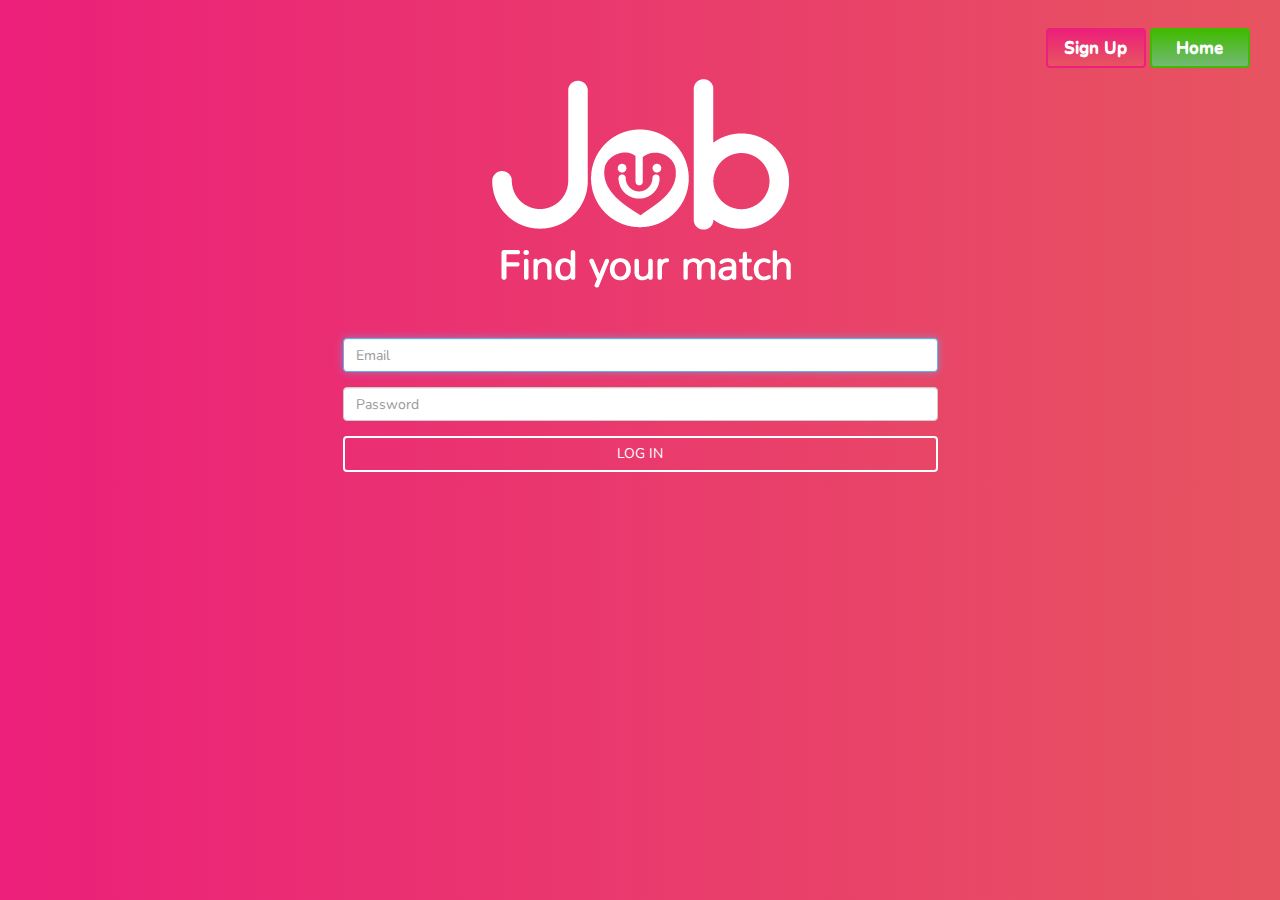
==== login.html @ e1bc6324 "added the login page and the sign up page" ====
<!DOCTYPE html>
<!--[if lt IE 7]>      <html class="no-js lt-ie9 lt-ie8 lt-ie7"> <![endif]-->
<!--[if IE 7]>         <html class="no-js lt-ie9 lt-ie8"> <![endif]-->
<!--[if IE 8]>         <html class="no-js lt-ie9"> <![endif]-->
<!--[if gt IE 8]><!--> <html class="no-js"> <!--<![endif]-->
    <head>
        <meta charset="utf-8">
        <meta http-equiv="X-UA-Compatible" content="IE=edge,chrome=1">
        <title></title>
        <meta name="description" content="">
        <meta name="viewport" content="width=device-width, initial-scale=1">

        <link rel="stylesheet" href="css/bootstrap.min.css">
        <link rel="stylesheet" href="css/bootstrap-theme.min.css">
        <link rel="stylesheet" href="css/main.css">
        <link rel="stylesheet" href="css/media_queries.css">

        <link rel="icon" href="favicon.ico" type="image/ico">
        <link rel="apple-touch-icon" href="apple_icon.png" type="image/png">
        <!--[if lt IE 9]>
            <script src="//html5shiv.googlecode.com/svn/trunk/html5.js"></script>
            <script>window.html5 || document.write('<script src="js/vendor/html5shiv.js"><\/script>')</script>
        <![endif]-->
    </head>
    <body class="no_padding pink no_margin">
        <!--[if lt IE 7]>
            <p class="browsehappy">You are using an <strong>outdated</strong> browser. Please <a href="http://browsehappy.com/">upgrade your browser</a> to improve your experience.</p>
        <![endif]-->

<!-- ======================================================================================
        




                      iphone and small devices ONLY





======================================================================================= -->
<!-- ======================================================================================
        main image and navigation 
        visible iphone android small device from 320px to 480px
        hidden on all devices except the above
======================================================================================= -->
<div id="wrapper_iphone_and_smaller" class="hidden-lg hidden-md visible-sm visible-xs">
  <div class="container-fluid no_padding">
    <div class="row-fluid">
      <nav class="navbar" role="navigation">
        <div class="navbar-header">
          <div class="col-xs-12">
            <span class="sr-only">Toggle navigation</span>
              <img role="button" class="navbar-toggle collapsed menu_button" data-toggle="collapse" data-target="#navbar" aria-expanded="false" aria-controls="navbar" src="img/menu/menu_button_smaller.png" />
          </div>
        </div> <!-- close navbar header -->
        <!-- menu itself -->
        <div id="navbar" class="navbar-collapse collapse no_padding">
          <div class="col-xs-4 pull-right no_padding">
            <form class="navbar-form pull-right" role="form">
              <div class="form-group">
                <a href="sign_up.html" class="btn btn-sign_up wide" role="button">Sign Up</a>
              </div>
              <div class="form-group">
                <a href="index.html" class="btn btn-log_in wide" role="button">Home</a>
              </div> 
            </form>
          </div> <!-- close pull-right only visible on small devices -->
        </div><!--/.navbar-collapse -->
    </div><!-- row-fluid -->
  </div><!-- close container-fluid -->
</nav><!-- close navbar -->
</div><!-- close hidden devices -->
<div class="clearfix"></div>
<div class="container-fluid">
    <div class="row-fluid">
<div class="visible-lg visible-md hidden-xs">
      <div class="col-md-7 col-md-offset-1 col-sm-6">
        <div class="row-fluid">
        </div>
      </div>    
      <div class="col-md-4 col-sm-6">
        <form class="navbar-form navbar-right" role="form">
          <div class="form-group">
            <a href="sign_up.html" class="btn btn-sign_up btn-md" role="button">Sign Up</a>
          </div>
          <div class="form-group">
            <a href="index.html" class="btn btn-log_in btn-md" role="button">Home</a>
          </div> 
        </form>
      </div>
<div class="clearfix"></div>
</div><!-- hidden -->
      <div class="col-md-6 col-md-offset-3 col-lg-6 col-lg-offset-3">
        <p style="text-align: center;"><a role="button" href="index.html"><img class="logo_login" src="img/logo.png"/></a></p>
        <div class="four"></div>
          <form role="form">
            <div class="form-group">
              <input type="email" autofocus required placeholder="Email" class="form-control">
            </div>
            <div class="form-group">
              <input type="password" required placeholder="Password" class="form-control">
            </div>
              <div class="form-group">
              <button type="submit" role="button" class="btn btn-white2">Log In</button>
            </div>
          </form>
        </div><!-- close quick launch -->
      </div><!-- close container-fluid -->
    </div><!-- close jumbotron iphone -->
<div class="clearfix"></div>
</div>
</div>


 







<script src="http://ajax.googleapis.com/ajax/libs/jquery/1.11.1/jquery.min.js"></script>
              <script>window.jQuery || document.write('<script src="js/vendor/jquery-1.11.1.min.js"><\/script>')</script>

              <script src="js/vendor/bootstrap.min.js"></script>

              <script src="js/plugins.js"></script>
              <script src="js/main.js"></script>

          <!-- Google Analytics: change UA-XXXXX-X to be your site's ID. -->
          <script>
              (function(b,o,i,l,e,r){b.GoogleAnalyticsObject=l;b[l]||(b[l]=
              function(){(b[l].q=b[l].q||[]).push(arguments)});b[l].l=+new Date;
              e=o.createElement(i);r=o.getElementsByTagName(i)[0];
              e.src='//www.google-analytics.com/analytics.js';
              r.parentNode.insertBefore(e,r)}(window,document,'script','ga'));
              ga('create','UA-XXXXX-X');ga('send','pageview');
          </script>
 
    </body>
</html>
---- css/main.css ----
/* ==========================================================================
   Author's custom styles
   ========================================================================== */
/*fonts to be used on site*/
@import url(http://fonts.googleapis.com/css?family=Nunito:400);

/*
spacings
*/
.top_bot{
  padding-top: 30px;
  padding-bottom: 30px;
}

.top_bot2{
  padding-top: 50px;
  padding-bottom: 50px;  
}

.top_bot3{
  padding-left: 0;
  padding-right: 0;
  padding-top: 50px;
  padding-bottom: 50px;  
}

.two{
  line-height: 10px;
  height: 20px;
  padding: 0;
  margin: 0;
}

.four{
  line-height: 10px;
  height: 40px;
  padding: 0;
  margin: 0;
}


body{
	font-family: 'Nunito', 'Sans-serif';
}

h1, h2, h3, h4, h5, h6{
	font-size: inherit;
	font-family: inherit;
}

p, button{
	font-size: inherit;
	font-family: inherit;
	font-weight: normal;
	color: #000;
}

a:hover{
  text-decoration: none;
}


.vertical{
  color: #E75460;
  text-align: center;
}

.no_padding{
  padding: 0;
}


.main_image{
    background: url("../img/hero-image-icons.png") no-repeat; 
    -webkit-background-size: 100% 100%;
    -moz-background-size: 100% 100%;
    -o-background-size: 100% 100%;
    background-size: 100% 100%;
    width: 100%;
    height: 613px;
    padding: 0px;
    margin: 0px;
}

button, .btn-md{
	color: white;
	font-size: 17px;
  width: 100px;
}

.btn-sign_up {
	text-shadow: 0 1px 0 #fff;
	background-image: -webkit-linear-gradient(top, #EC207A 0%, #E75460 100%);
	background-image:      -o-linear-gradient(top, #EC207A 0%, #E75460 100%);
	background-image: -webkit-gradient(linear, left top, left bottom, from(#EC207A), to(#E75460));
	background-image:         linear-gradient(to bottom, #EC207A 0%, #E75460 100%);
	filter: progid:DXImageTransform.Microsoft.gradient(startColorstr='#EC207A', endColorstr='#E75460', GradientType=0);
	filter: progid:DXImageTransform.Microsoft.gradient(enabled = false);
	background-repeat: repeat-x;
	border: 2px solid #EC207A;
}
.btn-sign_up:hover,
.btn-sign_up:focus {
  	background-color: #E75460;
  	background-position: 0 -15px;
  	color: #000000;
}
.btn-sign_up:active,
.btn-sign_up.active {
  	background-color: #E75460;
  	border-color: #E75460;
}
.btn-sign_up:disabled,
.btn-sign_up[disabled] {
  	background-color: #E75460;
  	background-image: none;
}


.wide{
  width: 100px;
}

.percent{
  width: 100%;
}

.btn-log_in {
  	text-shadow: 0 1px 0 #fff;
  	background-image: -webkit-linear-gradient(top, #73BA74 0%, #3FBA00  100%);
  	background-image:      -o-linear-gradient(top, #3FBA00 0%, #73BA74 100%);
  	background-image: -webkit-gradient(linear, left top, left bottom, from(#3FBA00), to(#73BA74));
  	background-image:         linear-gradient(to bottom, #3FBA00 0%, #73BA74 100%);
  	filter: progid:DXImageTransform.Microsoft.gradient(startColorstr='#3FBA00', endColorstr='#73BA74', GradientType=0);
  	filter: progid:DXImageTransform.Microsoft.gradient(enabled = false);
  	background-repeat: repeat-x;
  	border: 2px solid #3FBA00;
}
.btn-log_in:hover,
.btn-log_in:focus {
  	background-color: #73BA74;
  	background-position: 0 -15px;
  	border: 2px solid #3FBA00;
  	color: #000000;
}
.btn-log_in:active,
.btn-log_in.active {
  	background-color: #73BA74;
  	border-color: #73BA74;
}
.btn-log_in:disabled,
.btn-log_in[disabled] {
  	background-color: #73BA74;
  	background-image: none;
}


.btn-white {
	text-transform: uppercase;
	border: 2px solid #ffffff;
}

.btn-white:hover,
.btn-white:focus {
  	/* background-color: #EC207A;*/
  	background-position: 0 -15px;
  	color: #000;
  }

.btn-white:active,
.btn-white.active {
  	/*background-color: #EC207A;*/
  	border-color: #EC207A;
}
.btn-white:disabled,
.btn-white[disabled] {
  	/*background-color: #EC207A;*/
  	background-image: none;
}


.btn-white2 {
  text-transform: uppercase;
  border: 2px solid #ffffff;
  width: 100%;
  background-color: transparent;
}

.btn-white2:hover,
.btn-white2:focus {
    /* background-color: #EC207A;*/
    background-position: 0 -15px;
    color: #000;
  }

.btn-white2:active,
.btn-white2.active {
    /*background-color: #EC207A;*/
    border-color: #EC207A;
}
.btn-white2:disabled,
.btn-white2[disabled] {
    /*background-color: #EC207A;*/
    background-image: none;
}


/*thanks to: http://css-tricks.com/css3-gradients/*/
.pink {
  /* Safari 4, Chrome 1-9, iOS 3.2-4.3, Android 2.1-3.0 */
  background-image:
    -webkit-gradient(linear, left top, right top, from(#EC207A), to(#E75460));
  /* Safari 5.1, iOS 5.0-6.1, Chrome 10-25, Android 4.0-4.3 */
  background-image:
    -webkit-linear-gradient(left, #EC207A, #E75460);
  /* Firefox 3.6 - 15 */
  background-image:
    -moz-linear-gradient(left, #EC207A, #E75460);
  /* Opera 11.1 - 12 */
  background-image:
    -o-linear-gradient(left, #EC207A, #E75460);
  /* Opera 15+, Chrome 25+, IE 10+, Firefox 16+, Safari 6.1+, iOS 7+, Android 4.4+ */
  background-image:
    linear-gradient(to right, #EC207A, #E75460);
  filter: progid:DXImageTransform.Microsoft.gradient(startColorstr='#EC207A', endColorstr='#E75460', GradientType=0);
  filter: progid:DXImageTransform.Microsoft.gradient(enabled = false);

  margin-top: 5px;
  padding: 0px;
}

.no_margin{
  margin: 0;
}


.login {
  /* Safari 4, Chrome 1-9, iOS 3.2-4.3, Android 2.1-3.0 */
  background-image:
    -webkit-gradient(linear-gradient from(#3FBA00), to(#73BA74));
  /* Safari 5.1, iOS 5.0-6.1, Chrome 10-25, Android 4.0-4.3 */
  background-image:
    -webkit-linear-gradient(#3FBA00, #73BA74);
  /* Firefox 3.6 - 15 */
  background-image:
    -moz-linear-gradient(#3FBA00, #73BA74);
  /* Opera 11.1 - 12 */
  background-image:
    -o-linear-gradient(#3FBA00, #73BA74);
  /* Opera 15+, Chrome 25+, IE 10+, Firefox 16+, Safari 6.1+, iOS 7+, Android 4.4+ */
  background-image:
    linear-gradient(#3FBA00, #73BA74);
  filter: progid:DXImageTransform.Microsoft.gradient(startColorstr='#3FBA00', endColorstr='#73BA74', GradientType=0);
  filter: progid:DXImageTransform.Microsoft.gradient(enabled = false);

  text-transform: uppercase;
  font-size: 1.8em;
  height: 70px;
  border-radius: 10px;
}

.pink h1{
	color: #fff;
}

.pink p{
	color: #fff;
	font-size: 20px;
  line-height: 20px;
}

.pink a{
	color: #fff;
	font-weight: bold;
	margin-top: 20%;
}

.pink a:hover{
	color: #000;
}


.jumbotron{
  margin-bottom: 0px;
  padding: 0px;
  padding-bottom: 0px;
}

.login span{
	font-size: 1.3em;
}

.green{
	background-color: #ffffff;
	margin-top: 5px;
  margin-left: 0px;
  margin-right: 0px;
  margin-bottom: 0px;
}
.green h1{
	color: #73BA74;
  font-size: inherit;
}

.green ul{
	list-style-type: none;
  padding-left: 0px;
}


.green li{
  color: #73BA74;
  font-size: 1.4em;
}

.green h2{
  color: #73BA74;
  font-size: 1.8em;
}


.green img{
  width: 80%;
  height: auto;
}


.green a{
  color: #fff;
}

.round{
background-color: #73BA74;
border-radius: 50px;
text-align: left;
line-height: 45px;
font-size: 20px;
padding-left: 14px;
padding-right: 14px;
padding-top: 6px;
padding-bottom: 6px;
vertical-align: middle;
color: #fff;
margin: 4px;
}

.login_small {
  /* Safari 4, Chrome 1-9, iOS 3.2-4.3, Android 2.1-3.0 */
  background-image:
    -webkit-gradient(linear-gradient from(#3FBA00), to(#73BA74));
  /* Safari 5.1, iOS 5.0-6.1, Chrome 10-25, Android 4.0-4.3 */
  background-image:
    -webkit-linear-gradient(#3FBA00, #73BA74);
  /* Firefox 3.6 - 15 */
  background-image:
    -moz-linear-gradient(#3FBA00, #73BA74);
  /* Opera 11.1 - 12 */
  background-image:
    -o-linear-gradient(#3FBA00, #73BA74);
  /* Opera 15+, Chrome 25+, IE 10+, Firefox 16+, Safari 6.1+, iOS 7+, Android 4.4+ */
  background-image:
    linear-gradient(#3FBA00, #73BA74);
  filter: progid:DXImageTransform.Microsoft.gradient(startColorstr='#3FBA00', endColorstr='#73BA74', GradientType=0);
  filter: progid:DXImageTransform.Microsoft.gradient(enabled = false);

  text-transform: uppercase;
}


.red{
  background-color: #FFFFFF;
  margin-top: 5px;
  margin-left: 0px;
  margin-right: 0px;
}
.red h1{
  color: #E75460;
}

.red ul{
  list-style-type: none;
  padding-left: 0px;
}


.red li{
  color: #E75460;
  font-size: 1.4em;
}

.red h2{
  color: #E75460;
  font-size: 1.8em;
}

.round2{
background-color: #E75460;
border-radius: 50px;
text-align: left;
line-height: 45px;
font-size: 20px;
padding-left: 14px;
padding-right: 14px;
padding-top: 6px;
padding-bottom: 6px;
vertical-align: middle;
color: #fff;
margin: 4px;
}

.red a{
  color: #FFFFFF;
}


.red img{
  width: 100%;
  height: auto;
}

.login_red {
  /* Safari 4, Chrome 1-9, iOS 3.2-4.3, Android 2.1-3.0 */
  background-image:
    -webkit-gradient(linear-gradient from(#EC207A), to(#E75460));
  /* Safari 5.1, iOS 5.0-6.1, Chrome 10-25, Android 4.0-4.3 */
  background-image:
    -webkit-linear-gradient(#EC207A, #E75460);
  /* Firefox 3.6 - 15 */
  background-image:
    -moz-linear-gradient(#EC207A, #E75460);
  /* Opera 11.1 - 12 */
  background-image:
    -o-linear-gradient(#EC207A, #E75460);
  /* Opera 15+, Chrome 25+, IE 10+, Firefox 16+, Safari 6.1+, iOS 7+, Android 4.4+ */
  background-image:
    linear-gradient(#EC207A, #E75460);
  filter: progid:DXImageTransform.Microsoft.gradient(startColorstr='#EC207A', endColorstr='#E75460', GradientType=0);
  filter: progid:DXImageTransform.Microsoft.gradient(enabled = false);

  text-transform: uppercase;
}



.green_grad {
  background-image:
    -webkit-gradient(linear-gradient from(#73BA74), to(#3FBA00));
  /* Safari 5.1, iOS 5.0-6.1, Chrome 10-25, Android 4.0-4.3 */
  background-image:
    -webkit-linear-gradient(#73BA74, #3FBA00);
  /* Firefox 3.6 - 15 */
  background-image:
    -moz-linear-gradient(#73BA74, #3FBA00);
  /* Opera 11.1 - 12 */
  background-image:
    -o-linear-gradient(#73BA74, #3FBA00);
  /* Opera 15+, Chrome 25+, IE 10+, Firefox 16+, Safari 6.1+, iOS 7+, Android 4.4+ */
  background-image:
    linear-gradient(#73BA74, #3FBA00);
  filter: progid:DXImageTransform.Microsoft.gradient(startColorstr='#73BA74', endColorstr='#3FBA00', GradientType=0);
  filter: progid:DXImageTransform.Microsoft.gradient(enabled = false);
}

.green_grad h1,p,li,a{
  color: #fff;
}

.green_grad h2{
  color: #FFFFFF;
  font-size: 1.8em;
  margin-left: 10%;
}

.line{
  width: 100%;
  min-height: 1px;
  border-bottom: 2px solid #fff;
}

.line2{
  width: 100%;
  margin-left: 0;
  margin-bottom: 10%;
  border-bottom: 2px solid #fff;
}

.green_grad li{
  line-height: 45px;
}

.green_grad a{
  position: relative;
  bottom: 5px;
}


.pink h2{
  color: #FFFFFF;
  font-size: 1.8em;
}

.breadcrumb{
  background-color: transparent;
}
.breadcrumb li{
  margin-left: 10px;
}

.pink li, a{
  font-size: 10px;
}

.breadcrumb a:hover{
  text-decoration: none;
  border: 1px solid blue;
}


/* ==========================================================================
   Responsive Menu
   ========================================================================== */

.logo{ 
  width: 100%;
  height: auto;
  margin-top: 20px;
}


/* ==========================================================================
   iphone and small devices css
   ========================================================================== */

   .iphone{
    background: url("../img/iphone-hero-image.png") no-repeat; 
    -webkit-background-size: 100% 100%;
    -moz-background-size: 100% 100%;
    -o-background-size: 100% 100%;
    background-size: 100% 100%;
    width: 100%;
    height: 799px;
    padding: 0px;
    margin: 0px;
   }


.menu_button{
  width: 15%;
  height: auto;
}

.menu_button:hover{
  cursor: pointer;
}

.logo, .menu_button{
  display: inline-block;
}

/* red */

.round3{
  background-color: #E75460;
  border-radius: 50px;
  text-align: left;
  line-height: 45px;
  font-size: 17px;
  padding-left: 12px;
  padding-right: 12px;
  padding-top: 5px;
  padding-bottom: 5px;
  vertical-align: middle;
  color: #fff;
  margin: 4px;
}

/*green*/

.round4{
  background-color: #73BA74;
  border-radius: 50px;
  text-align: left;
  line-height: 45px;
  font-size: 17px;
  padding-left: 12px;
  padding-right: 12px;
  padding-top: 5px;
  padding-bottom: 5px;
  vertical-align: middle;
  color: #fff;
  margin: 4px;
}


.left_right{
  margin: 0 auto;
  padding-left: 50px;
}
---- css/media_queries.css ----
/* =========================================================================
	Media Queries
   ========================================================================= */


/* =========================================================================
	320 to 479
   ========================================================================= */
@media (min-width: 320px) and (max-width: 479px) {
	.logo{
		width: 43%;
		height: auto;
		margin-left: 20px;
		margin-top: 20px;
	}

	.logo_login{
		width: 43%;
		height: auto;
		margin: 0;
	}

	.login{
		font-size: 1.3em;
		height: 50px;
	}

	.navbar-header{
		margin-top: 30px;
		margin-bottom: 30px;
	}

	.iphone{
		height: 504px;
		width: 100%;
		background-position: center center;
	}
	.pink h1{
		text-align: center;
		font-size: 2em;
	}
	.pink p{
		text-align: center;
		font-size: 16px;
		line-height: 16px;
	}
	.pink a{
		margin-top: 0;
	}

	.red h1, .green h1, .green_grad h1{
		font-size: 2em;
		font-weight: 700;
		line-height: 20px;
		margin-bottom: 0;
		text-align: left;
	}

	.red, .green{
		padding-left: 20px;
	}

	.red h2, .green h2, .green_grad h2, .pink h2{
		line-height: 20px;
		font-size: 1.5em;
	}

	.red li, .green li, .green_grad li, .pink li{
		font-size: 1.3em;
		line-height: 24px;
	}

	.line{
		width: 94%;
		min-height: 1px;
		float: right;
		margin-bottom: 10px;
	}

	.logo_foot{
		width: 80%;
		margin-left: 10%;
		padding-left: 5px;
		padding-right: 5px;
	}
 }

/* =========================================================================
	480 to 567
   ========================================================================= */

 @media (min-width: 480px) and (max-width: 567px) {
	.logo{
		width: 43%;
		height: auto;
		margin-left: 20px;
		margin-top: 20px;
	}

	.iphone{
		height: 520px;
	}

	.pink h1{
		text-align: center;
		font-size: 2em;
	}
	.pink p{
		text-align: center;
		font-size: 16px;
		line-height: 16px;
	}
	.pink a{
		margin-top: 0;
	}

	.red h1, .green h1, .green_grad h1{
		font-size: 2em;
		font-weight: 700;
		line-height: 20px;
		margin-bottom: 0;
		text-align: left;
	}

	.red, .green{
		padding-left: 20px;
	}

	.red h2, .green h2, .green_grad h2, .pink h2{
		line-height: 20px;
		font-size: 1.5em;
	}

	.red li, .green li, .green_grad li, .pink li{
		font-size: 1.3em;
		line-height: 24px;
	}

	.line{
		width: 94%;
		min-height: 1px;
		float: right;
		margin-bottom: 10px;
	}

	.logo_foot{
		width: 80%;
		margin-left: 10%;
		padding-left: 5px;
		padding-right: 5px;
	}
 }

/* =========================================================================
	568 to 599
   ========================================================================= */

 @media (min-width: 568px) and (max-width: 599px) {

 	.logo{
		width: 43%;
		height: auto;
		margin-left: 20px;
		margin-top: 20px;
	}

	.iphone{
		height: 570px;
	}

	.pink h1{
		text-align: center;
		font-size: 2em;
	}
	.pink p{
		text-align: center;
		font-size: 16px;
		line-height: 16px;
	}
	.pink a{
		margin-top: 0;
	}

	.red h1, .green h1, .green_grad h1{
		font-size: 2em;
		font-weight: 700;
		line-height: 20px;
		margin-bottom: 0;
		text-align: left;
	}

	.red, .green{
		padding-left: 20px;
	}

	.red h2, .green h2, .green_grad h2, .pink h2{
		line-height: 20px;
		font-size: 1.5em;
	}

	.red li, .green li, .green_grad li, .pink li{
		font-size: 1.3em;
		line-height: 24px;
	}

	.line{
		width: 94%;
		min-height: 1px;
		float: right;
		margin-bottom: 10px;
	}

	.logo_foot{
		width: 50%;
		margin-left: 24%;
		padding-left: 5px;
		padding-right: 5px;
	}
 
 }

/* =========================================================================
	600 to 767 small tablet profile
   ========================================================================= */

 @media (min-width: 600px) and (max-width: 766px) {
 	.logo{
		width: 43%;
		height: auto;
		margin-left: 20px;
		margin-top: 20px;
	}

	.iphone{
		height: 570px;
	}

	.pink h1{
		text-align: center;
		font-size: 2em;
	}

	.menu_button{
		width: 13%;
		margin-top: 50px;
	}

	.pink p{
		text-align: center;
		font-size: 16px;
		line-height: 16px;
	}
	.pink a{
		margin-top: 0;
	}

	.red h1, .green h1, .green_grad h1{
		font-size: 2em;
		font-weight: 700;
		line-height: 20px;
		margin-bottom: 0;
		text-align: left;
	}

	.red, .green{
		padding-left: 20px;
	}

	.red h2, .green h2, .green_grad h2, .pink h2{
		line-height: 20px;
		font-size: 1.5em;
	}

	.red li, .green li, .green_grad li, .pink li{
		font-size: 1.3em;
		line-height: 24px;
	}

	.line{
		width: 94%;
		min-height: 1px;
		float: right;
		margin-bottom: 10px;
	}

	.logo_foot{
		width: 50%;
		margin-left: 24%;
		padding-left: 5px;
		padding-right: 5px;
	}

 }

/* =========================================================================
	767 to 1024 small to medium devices
   ========================================================================= */

 @media (min-width: 767px) and (max-width: 1024px) {
 	.main_image{
 		background-size: 100% 100%;
 		background-position: center;
 		height: 427px;
 	}
	.navbar-form{
		padding: 0;
	}

	.login{
		border-radius: 5px;
		width: 70%;
		height: 40px;
		margin-top: 0;
		font-size: 1.2em;
		margin-left: 15%;
	}

	.navbar-header{
		width: 100%;
	}

	.btn-md{
		width: 80px;
		font-size: 14px;
	}

	.logo{
		width: 80%;
		margin-left: 10%;
	}

	.jumbotron h1{
		font-size: 45px;
	}

	.pink p{
		font-size: 17px;
		line-height: 17px;
	}

	.pink a{
		margin-top: 10%;
	}

	.pink h1{
		text-align: left;
		font-size: 2em;
	}

	.green h1, .red h1{
		font-size: 45px;
		line-height: 20px;
		margin: 0;
		padding: 0;
	}

	.green h2, .red h2{
		font-size: 20px;
	}

	.round, .round2{
		line-height: 30px;
		font-size: 10px;
		padding-left: 7px;
		padding-right: 7px;
		padding-top: 4px;
		padding-bottom: 4px;
		vertical-align: middle;
		color: #fff;
		margin: 4px;
	}

	.red li, .green li{
		font-size: 1em;
	}

	.line{
		width: 80%;
		margin-left: 10%;
		margin-right: 10%;
	}

	.green_grad li{
		line-height: 25px;
	}

	.green_grad ul{
		margin-top: 10%;
	}

	.col-md-2{
		min-height: 0px;
		padding: 0;
	}

	.red img{
		width: 85%;
	}

	.small_logo{
		width: 80%; 
		margin-left: 10%; 
		height: auto;
	}
 }

 	/* 1024 to desktop */

 @media (min-width: 1024px) and (max-width: 1200px) {
	.main_image{
		background-size: 100% 100% !important;
	}
	/*more....*/
	.small_logo{
		margin-left: 0;
	}
 }

 	/* greater than desktop */

 @media (min-width: 1200px) and (max-width: 1980px) {

	/*more....*/

 }
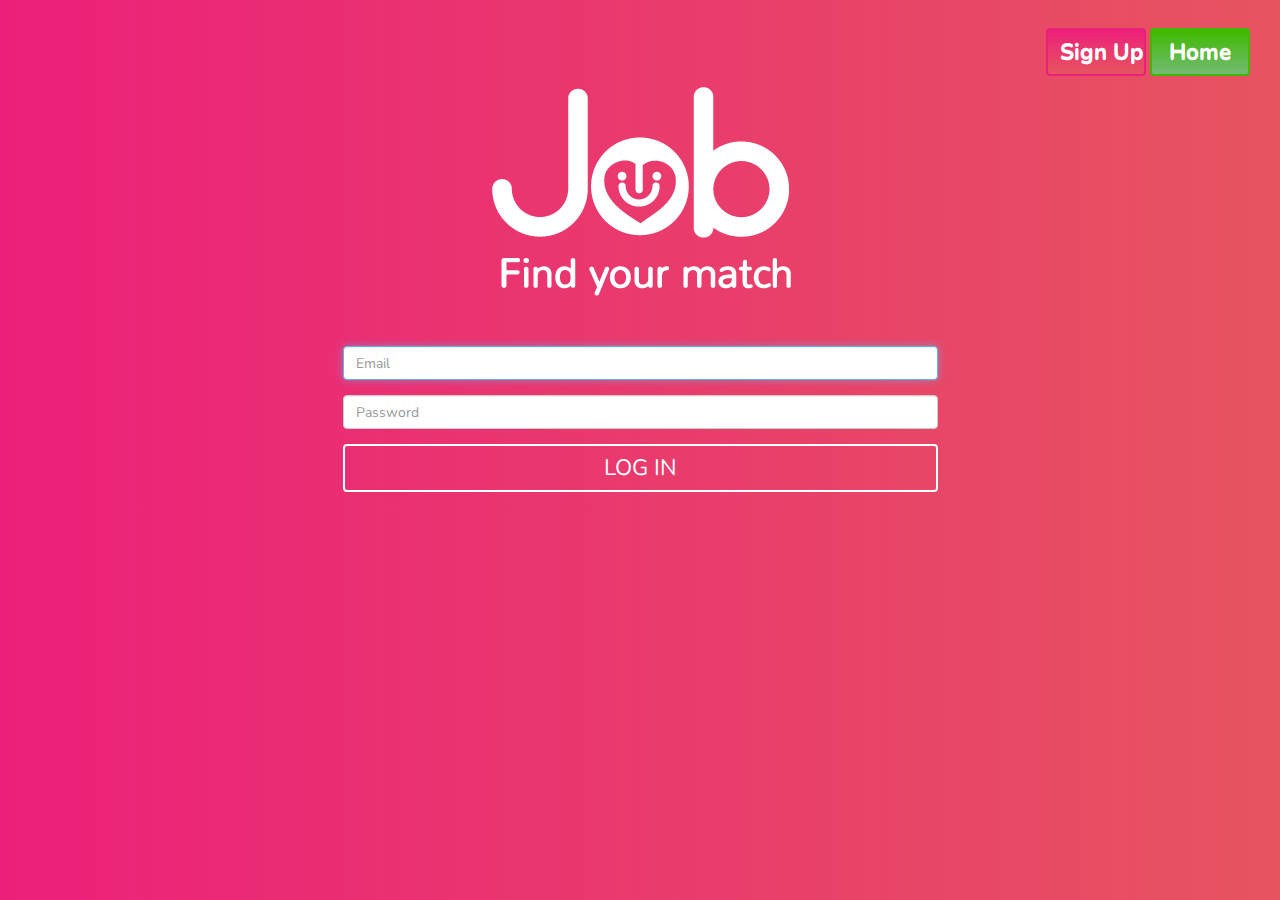
==== commit 54c7e04c: "modifications to layouts and created a template design for iphone" ====
--- a/login.html
+++ b/login.html
@@ -121,8 +121,7 @@
 
 
 
-
-<script src="http://ajax.googleapis.com/ajax/libs/jquery/1.11.1/jquery.min.js"></script>
+          <script src="http://www.ajax.googleapis.com/ajax/libs/jquery/1.11.1/jquery.min.js"></script>
               <script>window.jQuery || document.write('<script src="js/vendor/jquery-1.11.1.min.js"><\/script>')</script>
 
               <script src="js/vendor/bootstrap.min.js"></script>
@@ -135,10 +134,10 @@
               (function(b,o,i,l,e,r){b.GoogleAnalyticsObject=l;b[l]||(b[l]=
               function(){(b[l].q=b[l].q||[]).push(arguments)});b[l].l=+new Date;
               e=o.createElement(i);r=o.getElementsByTagName(i)[0];
-              e.src='//www.google-analytics.com/analytics.js';
+              e.src='http://www.google-analytics.com/analytics.js';
               r.parentNode.insertBefore(e,r)}(window,document,'script','ga'));
-              ga('create','UA-XXXXX-X');ga('send','pageview');
+              ga('create','UA-58344791-3');ga('send','pageview');
           </script>
- 
+          
     </body>
 </html>
--- a/css/main.css
+++ b/css/main.css
@@ -229,6 +229,52 @@
   padding: 0px;
 }
 
+.pink_menu{
+  /* Safari 4, Chrome 1-9, iOS 3.2-4.3, Android 2.1-3.0 */
+  background-image:
+    -webkit-gradient(linear, left top, right top, from(#EC207A), to(#E75460));
+  /* Safari 5.1, iOS 5.0-6.1, Chrome 10-25, Android 4.0-4.3 */
+  background-image:
+    -webkit-linear-gradient(left, #EC207A, #E75460);
+  /* Firefox 3.6 - 15 */
+  background-image:
+    -moz-linear-gradient(left, #EC207A, #E75460);
+  /* Opera 11.1 - 12 */
+  background-image:
+    -o-linear-gradient(left, #EC207A, #E75460);
+  /* Opera 15+, Chrome 25+, IE 10+, Firefox 16+, Safari 6.1+, iOS 7+, Android 4.4+ */
+  background-image:
+    linear-gradient(to right, #EC207A, #E75460);
+  filter: progid:DXImageTransform.Microsoft.gradient(startColorstr='#EC207A', endColorstr='#E75460', GradientType=0);
+  filter: progid:DXImageTransform.Microsoft.gradient(enabled = false);
+
+  margin-top: 5px;
+  padding: 0px;
+}
+
+.green_back{
+  /* Safari 4, Chrome 1-9, iOS 3.2-4.3, Android 2.1-3.0 */
+  background-image:
+  -webkit-gradient(linear-gradient from(#73BA74), to(#3FBA00));
+  /* Safari 5.1, iOS 5.0-6.1, Chrome 10-25, Android 4.0-4.3 */
+  background-image:
+    -webkit-linear-gradient(left, #73BA74, #3FBA00);
+  /* Firefox 3.6 - 15 */
+  background-image:
+    -moz-linear-gradient(left, #73BA74, #3FBA00);
+  /* Opera 11.1 - 12 */
+  background-image:
+    -o-linear-gradient(left, #73BA74, #3FBA00);
+  /* Opera 15+, Chrome 25+, IE 10+, Firefox 16+, Safari 6.1+, iOS 7+, Android 4.4+ */
+  background-image:
+    linear-gradient(to right, #73BA74, #3FBA00);
+  filter: progid:DXImageTransform.Microsoft.gradient(startColorstr='#73BA74', endColorstr='#3FBA00', GradientType=0);
+  filter: progid:DXImageTransform.Microsoft.gradient(enabled = false);
+
+  margin-top: 5px;
+  padding: 0px;
+}
+
 .no_margin{
   margin: 0;
 }
@@ -299,7 +345,6 @@
 }
 .green h1{
 	color: #73BA74;
-  font-size: inherit;
 }
 
 .green ul{
@@ -512,7 +557,6 @@
 
 .breadcrumb a:hover{
   text-decoration: none;
-  border: 1px solid blue;
 }
 
 
@@ -597,3 +641,82 @@
   padding-left: 50px;
 }
 
+.menu_bar ul{
+  margin: 0;
+}
+
+.menu_bar{
+  width: 100%;
+  min-height: 1px;
+  margin-top: 0;
+}
+
+.menu_bar a{
+  position: relative;
+  float: right;
+  padding: 9px 10px;
+  margin-top: 8px;
+  margin-right: 15px;
+  margin-bottom: 8px;
+  font-size: 20px;
+}
+
+.menu_bar img{
+  width: 55px;
+  height: auto;
+  position: fixed;
+  padding: 9px 10px;
+  margin-top: 8px;
+  margin-right: 15px;
+  margin-bottom: 8px;
+}
+
+
+.menu_bar a{
+  color: #fff;
+}
+
+.menu_bar a:hover{
+  text-decoration: none !imprtant
+}
+
+.color{
+  color: #3FBA00;
+  font-size: 1.8em;
+  text-align: center;
+}
+
+
+.color2 span{
+  color: #3FBA00;
+  font-size: 1.6em;
+}
+
+
+
+#form, .btn{
+  font-size: 1.6em;
+}
+
+
+.left_right{
+  padding-left: 5%;
+  padding-right: 5%;
+  padding-top: 0;
+  padding-bottom: 0;
+  width: 100%;
+}
+
+
+.disc{
+  border: 1px solid green; 
+  padding: 5px; 
+  border-radius: 50px;
+  -o-border-radius: 50px;
+  -moz-border-radius: 50px;
+  -webkit-border-radius: 50px;
+}
+
+a.btn.login.percent {
+padding-top: 3%;
+}